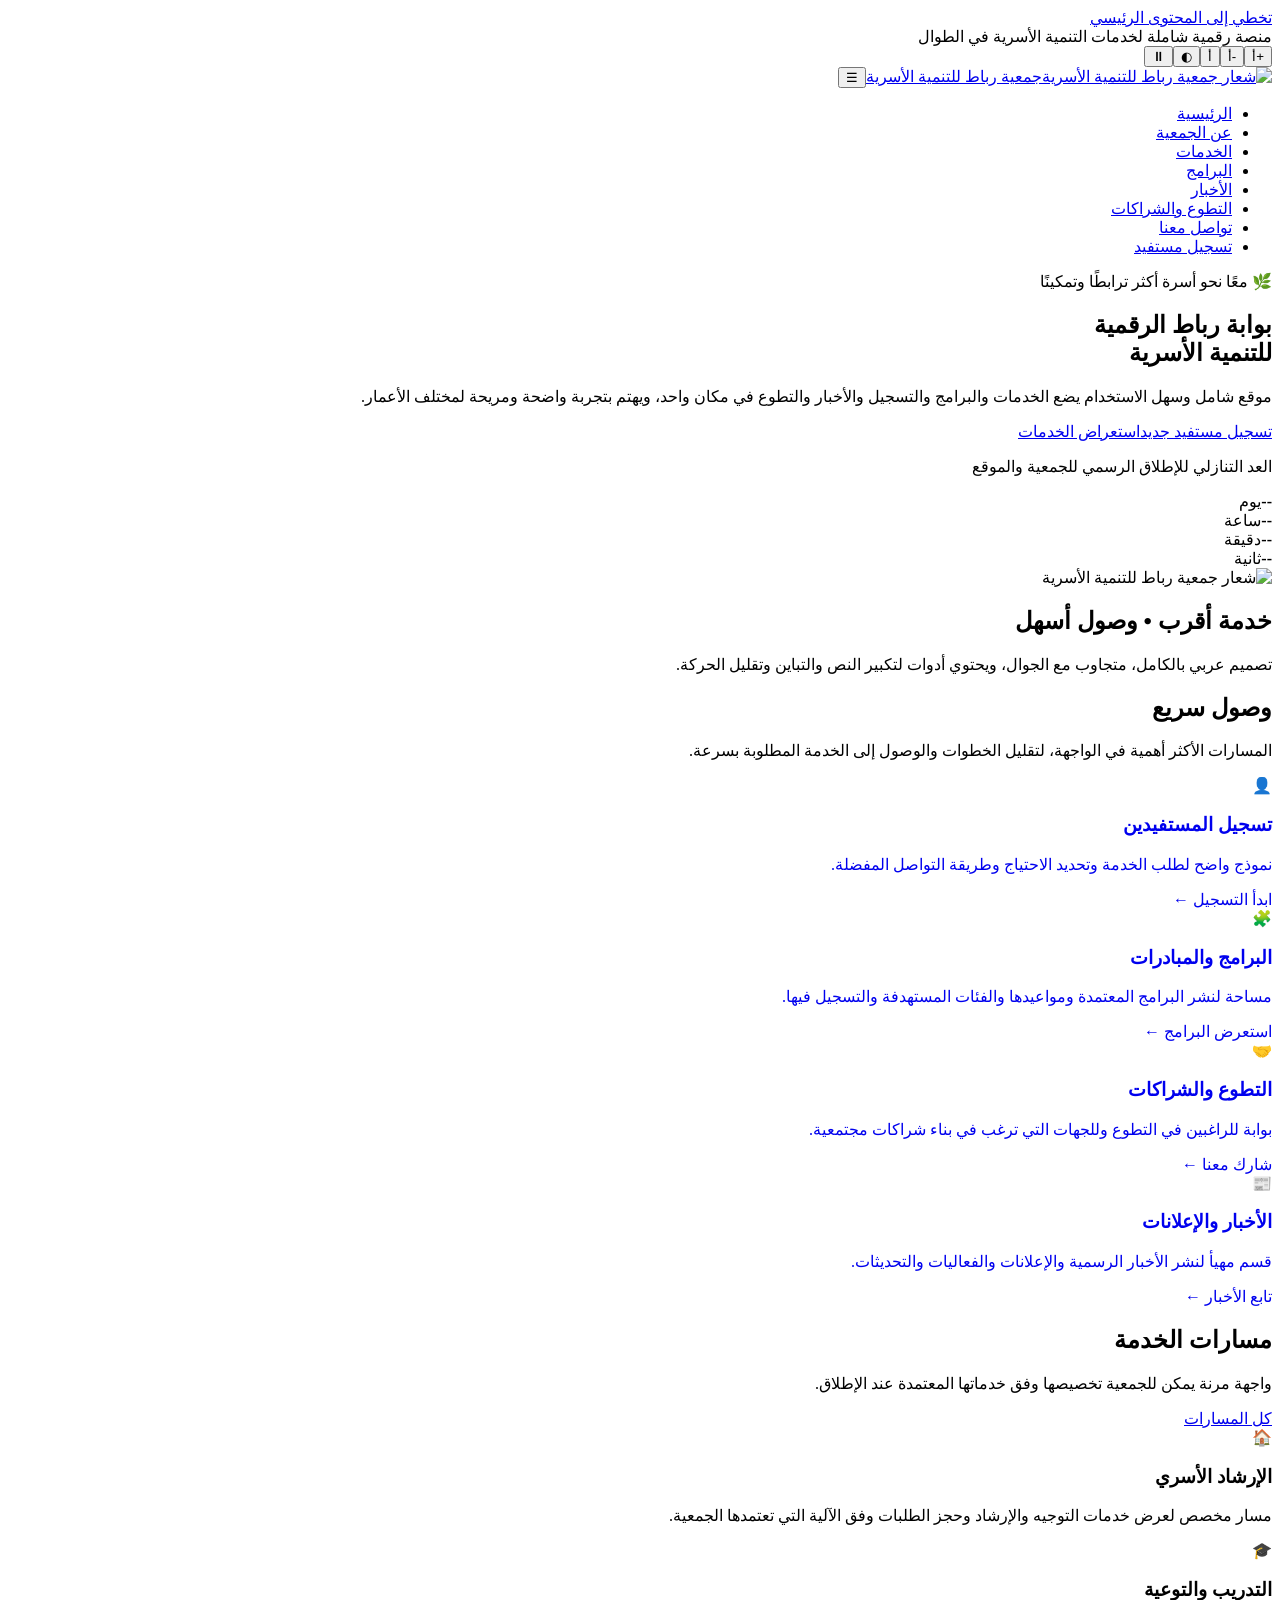
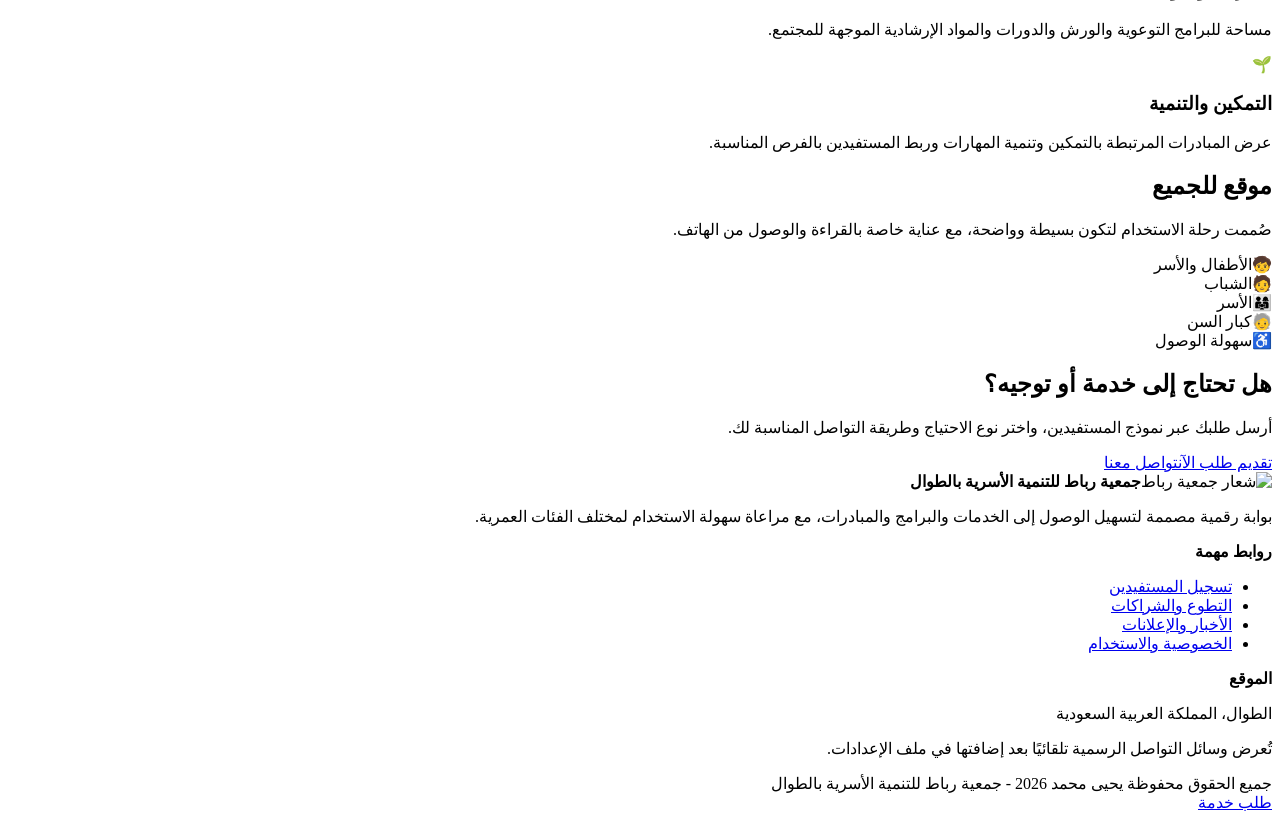
==== index.html @ f2a927fb "Add files via upload" ====
<!doctype html><html lang="ar" dir="rtl"><head><meta charset="utf-8"><meta name="viewport" content="width=device-width,initial-scale=1"><meta name="theme-color" content="#075b59"><meta name="description" content="الموقع الرسمي المقترح لجمعية رباط للتنمية الأسرية بالطوال: تسجيل المستفيدين، الخدمات، البرامج، الأخبار، التطوع والتواصل."><title>الرئيسية | جمعية رباط</title><link rel="icon" href="assets/images/icon-192.png"><link rel="manifest" href="manifest.webmanifest"><link rel="stylesheet" href="assets/css/style.css"></head><body><a class="skip-link" href="#main">تخطي إلى المحتوى الرئيسي</a>
<div class="topbar"><div class="container"><div class="topbar-note">منصة رقمية شاملة لخدمات التنمية الأسرية في الطوال</div><div class="access-tools" aria-label="أدوات تسهيل الوصول"><button id="fontUp" title="تكبير الخط">+أ</button><button id="fontDown" title="تصغير الخط">-أ</button><button id="fontReset" title="الحجم الافتراضي">أ</button><button id="contrastBtn" title="تباين عالٍ">◐</button><button id="motionBtn" title="تقليل الحركة">⏸</button></div></div></div>
<header class="site-header"><div class="container nav"><a class="brand" href="index.html"><img src="assets/images/logo-small.png" alt="شعار جمعية رباط للتنمية الأسرية"><span>جمعية رباط للتنمية الأسرية</span></a><button class="menu-btn" id="menuBtn" aria-label="فتح القائمة" aria-controls="navLinks" aria-expanded="false">☰</button><nav aria-label="التنقل الرئيسي"><ul class="nav-links" id="navLinks"><li><a href="index.html" class="active">الرئيسية</a></li><li><a href="about.html" class="">عن الجمعية</a></li><li><a href="services.html" class="">الخدمات</a></li><li><a href="programs.html" class="">البرامج</a></li><li><a href="news.html" class="">الأخبار</a></li><li><a href="volunteer.html" class="">التطوع والشراكات</a></li><li><a href="contact.html" class="">تواصل معنا</a></li><li><a class="nav-cta" href="beneficiaries.html">تسجيل مستفيد</a></li></ul></nav></div></header><main id="main"><section class="hero"><div class="container hero-grid"><div><span class="eyebrow">🌿 معًا نحو أسرة أكثر ترابطًا وتمكينًا</span><h1>بوابة <strong>رباط</strong> الرقمية<br>للتنمية الأسرية</h1><p>موقع شامل وسهل الاستخدام يضع الخدمات والبرامج والتسجيل والأخبار والتطوع في مكان واحد، ويهتم بتجربة واضحة ومريحة لمختلف الأعمار.</p><div class="actions"><a class="btn btn-primary" href="beneficiaries.html">تسجيل مستفيد جديد</a><a class="btn btn-secondary" href="services.html">استعراض الخدمات</a></div><div class="countdown-wrap"><p class="countdown-title">العد التنازلي للإطلاق الرسمي للجمعية والموقع</p><div class="countdown" id="countdown"><div class="unit"><b id="days">--</b><span>يوم</span></div><div class="unit"><b id="hours">--</b><span>ساعة</span></div><div class="unit"><b id="minutes">--</b><span>دقيقة</span></div><div class="unit"><b id="seconds">--</b><span>ثانية</span></div></div><div class="launch-date" id="launchDate"></div></div></div><div class="hero-card"><img src="assets/images/logo.png" alt="شعار جمعية رباط للتنمية الأسرية"><h2>خدمة أقرب • وصول أسهل</h2><p>تصميم عربي بالكامل، متجاوب مع الجوال، ويحتوي أدوات لتكبير النص والتباين وتقليل الحركة.</p></div></div></section>
<section class="section"><div class="container"><div class="section-head"><div><h2 class="section-title">وصول سريع</h2><p class="section-sub">المسارات الأكثر أهمية في الواجهة، لتقليل الخطوات والوصول إلى الخدمة المطلوبة بسرعة.</p></div></div><div class="grid-4"><a class="card quick-card" href="beneficiaries.html" style="text-decoration:none"><div class="icon">👤</div><h3>تسجيل المستفيدين</h3><p>نموذج واضح لطلب الخدمة وتحديد الاحتياج وطريقة التواصل المفضلة.</p><span class="card-link">ابدأ التسجيل ←</span></a><a class="card quick-card" href="programs.html" style="text-decoration:none"><div class="icon">🧩</div><h3>البرامج والمبادرات</h3><p>مساحة لنشر البرامج المعتمدة ومواعيدها والفئات المستهدفة والتسجيل فيها.</p><span class="card-link">استعرض البرامج ←</span></a><a class="card quick-card" href="volunteer.html" style="text-decoration:none"><div class="icon">🤝</div><h3>التطوع والشراكات</h3><p>بوابة للراغبين في التطوع وللجهات التي ترغب في بناء شراكات مجتمعية.</p><span class="card-link">شارك معنا ←</span></a><a class="card quick-card" href="news.html" style="text-decoration:none"><div class="icon">📰</div><h3>الأخبار والإعلانات</h3><p>قسم مهيأ لنشر الأخبار الرسمية والإعلانات والفعاليات والتحديثات.</p><span class="card-link">تابع الأخبار ←</span></a></div></div></section>
<section class="section alt"><div class="container"><div class="section-head"><div><h2 class="section-title">مسارات الخدمة</h2><p class="section-sub">واجهة مرنة يمكن للجمعية تخصيصها وفق خدماتها المعتمدة عند الإطلاق.</p></div><a class="btn btn-secondary" href="services.html">كل المسارات</a></div><div class="grid-3"><div class="card"><div class="icon">🏠</div><h3>الإرشاد الأسري</h3><p>مسار مخصص لعرض خدمات التوجيه والإرشاد وحجز الطلبات وفق الآلية التي تعتمدها الجمعية.</p></div><div class="card"><div class="icon">🎓</div><h3>التدريب والتوعية</h3><p>مساحة للبرامج التوعوية والورش والدورات والمواد الإرشادية الموجهة للمجتمع.</p></div><div class="card"><div class="icon">🌱</div><h3>التمكين والتنمية</h3><p>عرض المبادرات المرتبطة بالتمكين وتنمية المهارات وربط المستفيدين بالفرص المناسبة.</p></div></div></div></section>
<section class="section"><div class="container"><div class="section-head"><div><h2 class="section-title">موقع للجميع</h2><p class="section-sub">صُممت رحلة الاستخدام لتكون بسيطة وواضحة، مع عناية خاصة بالقراءة والوصول من الهاتف.</p></div></div><div class="audience"><div class="audience-item"><span>🧒</span>الأطفال والأسر</div><div class="audience-item"><span>🧑</span>الشباب</div><div class="audience-item"><span>👨‍👩‍👧</span>الأسر</div><div class="audience-item"><span>🧓</span>كبار السن</div><div class="audience-item"><span>♿</span>سهولة الوصول</div></div></div></section>
<section class="section alt"><div class="container"><div class="info-band"><div><h2>هل تحتاج إلى خدمة أو توجيه؟</h2><p>أرسل طلبك عبر نموذج المستفيدين، واختر نوع الاحتياج وطريقة التواصل المناسبة لك.</p></div><div class="actions"><a class="btn btn-gold" href="beneficiaries.html">تقديم طلب الآن</a><a class="btn btn-secondary" href="contact.html">تواصل معنا</a></div></div></div></section></main><footer class="site-footer"><div class="container footer-grid"><div><div class="footer-logo"><img src="assets/images/logo-small.png" alt="شعار جمعية رباط"><strong>جمعية رباط للتنمية الأسرية بالطوال</strong></div><p class="footer-text">بوابة رقمية مصممة لتسهيل الوصول إلى الخدمات والبرامج والمبادرات، مع مراعاة سهولة الاستخدام لمختلف الفئات العمرية.</p></div><div><strong>روابط مهمة</strong><ul class="footer-links"><li><a href="beneficiaries.html">تسجيل المستفيدين</a></li><li><a href="volunteer.html">التطوع والشراكات</a></li><li><a href="news.html">الأخبار والإعلانات</a></li><li><a href="privacy.html">الخصوصية والاستخدام</a></li></ul></div><div><strong>الموقع</strong><p class="footer-text location-value">الطوال، المملكة العربية السعودية</p><p class="footer-text">تُعرض وسائل التواصل الرسمية تلقائيًا بعد إضافتها في ملف الإعدادات.</p></div></div><div class="copyright"><div class="container">جميع الحقوق محفوظة يحيى محمد 2026 - جمعية رباط للتنمية الأسرية بالطوال</div></div></footer><a class="floating-help" href="beneficiaries.html">طلب خدمة</a><div class="toast" id="toast" role="status"></div><script src="assets/js/config.js"></script><script src="assets/js/main.js"></script></body></html>
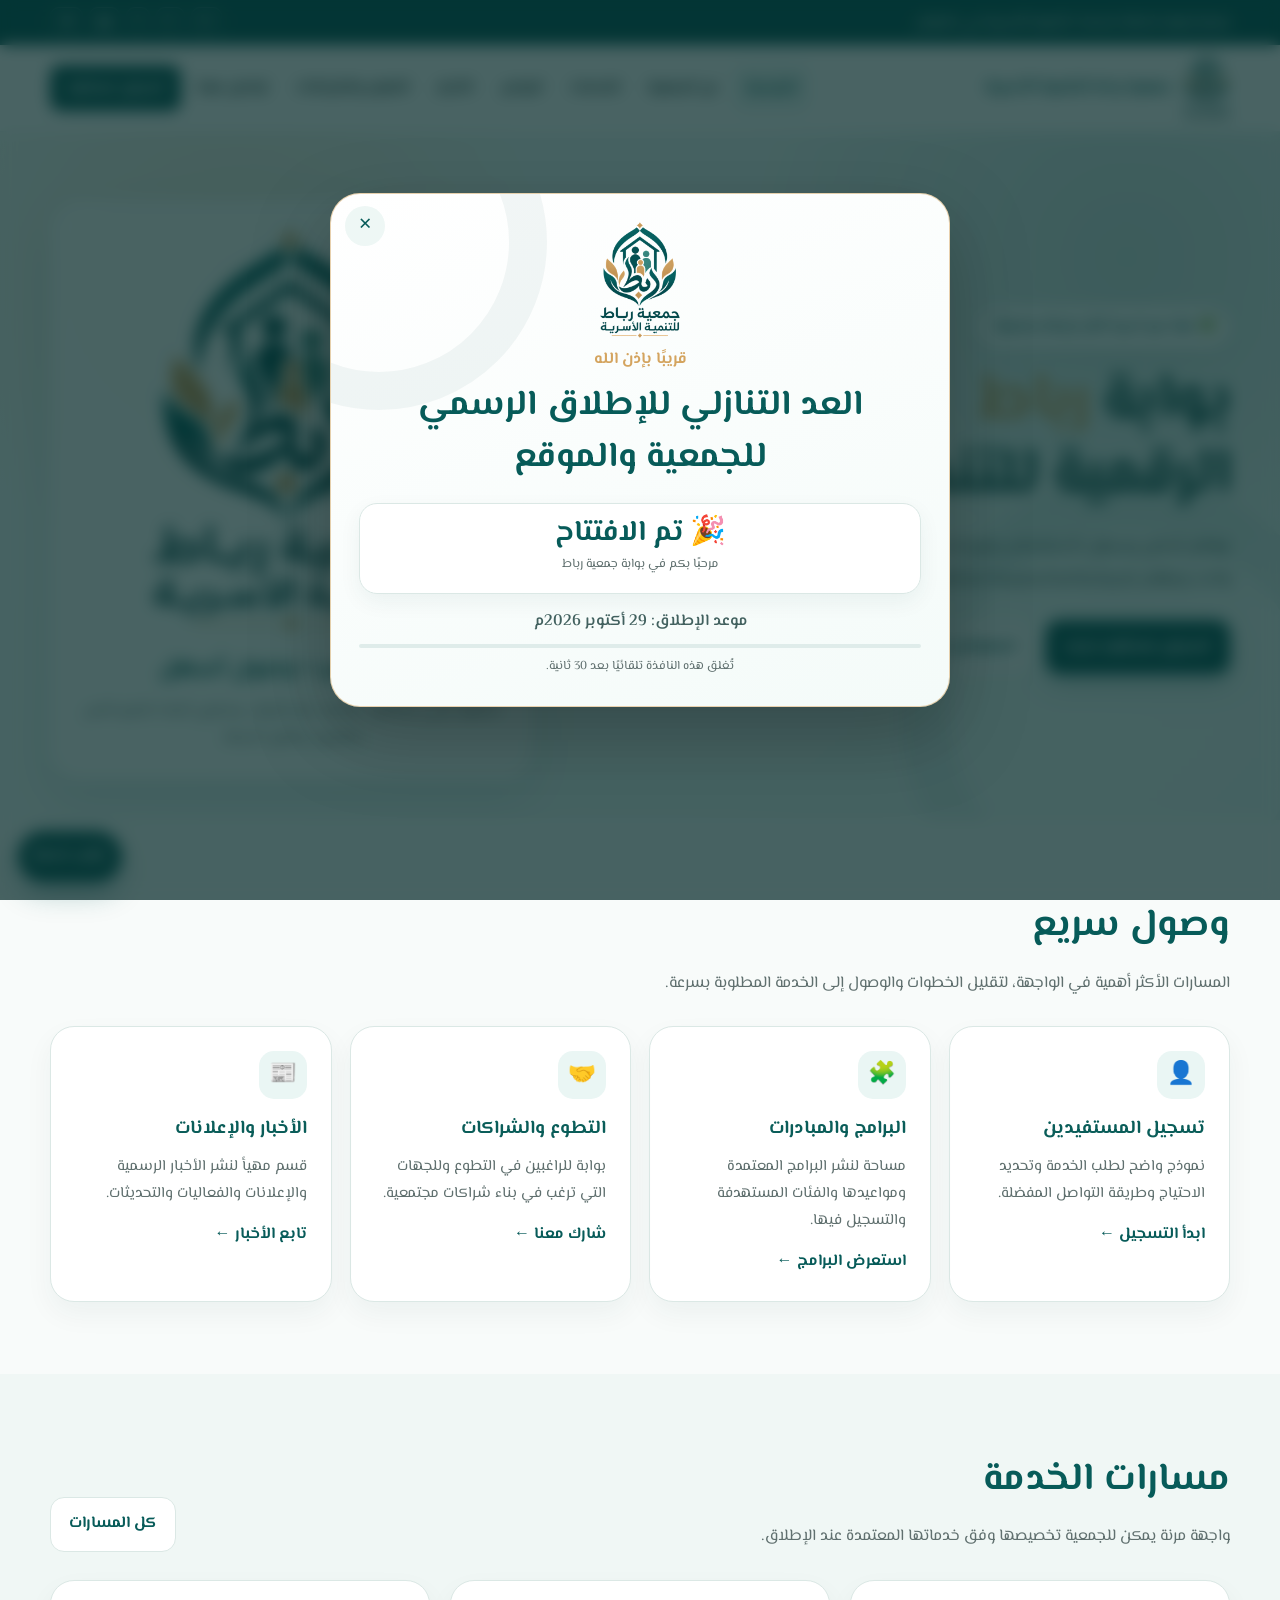
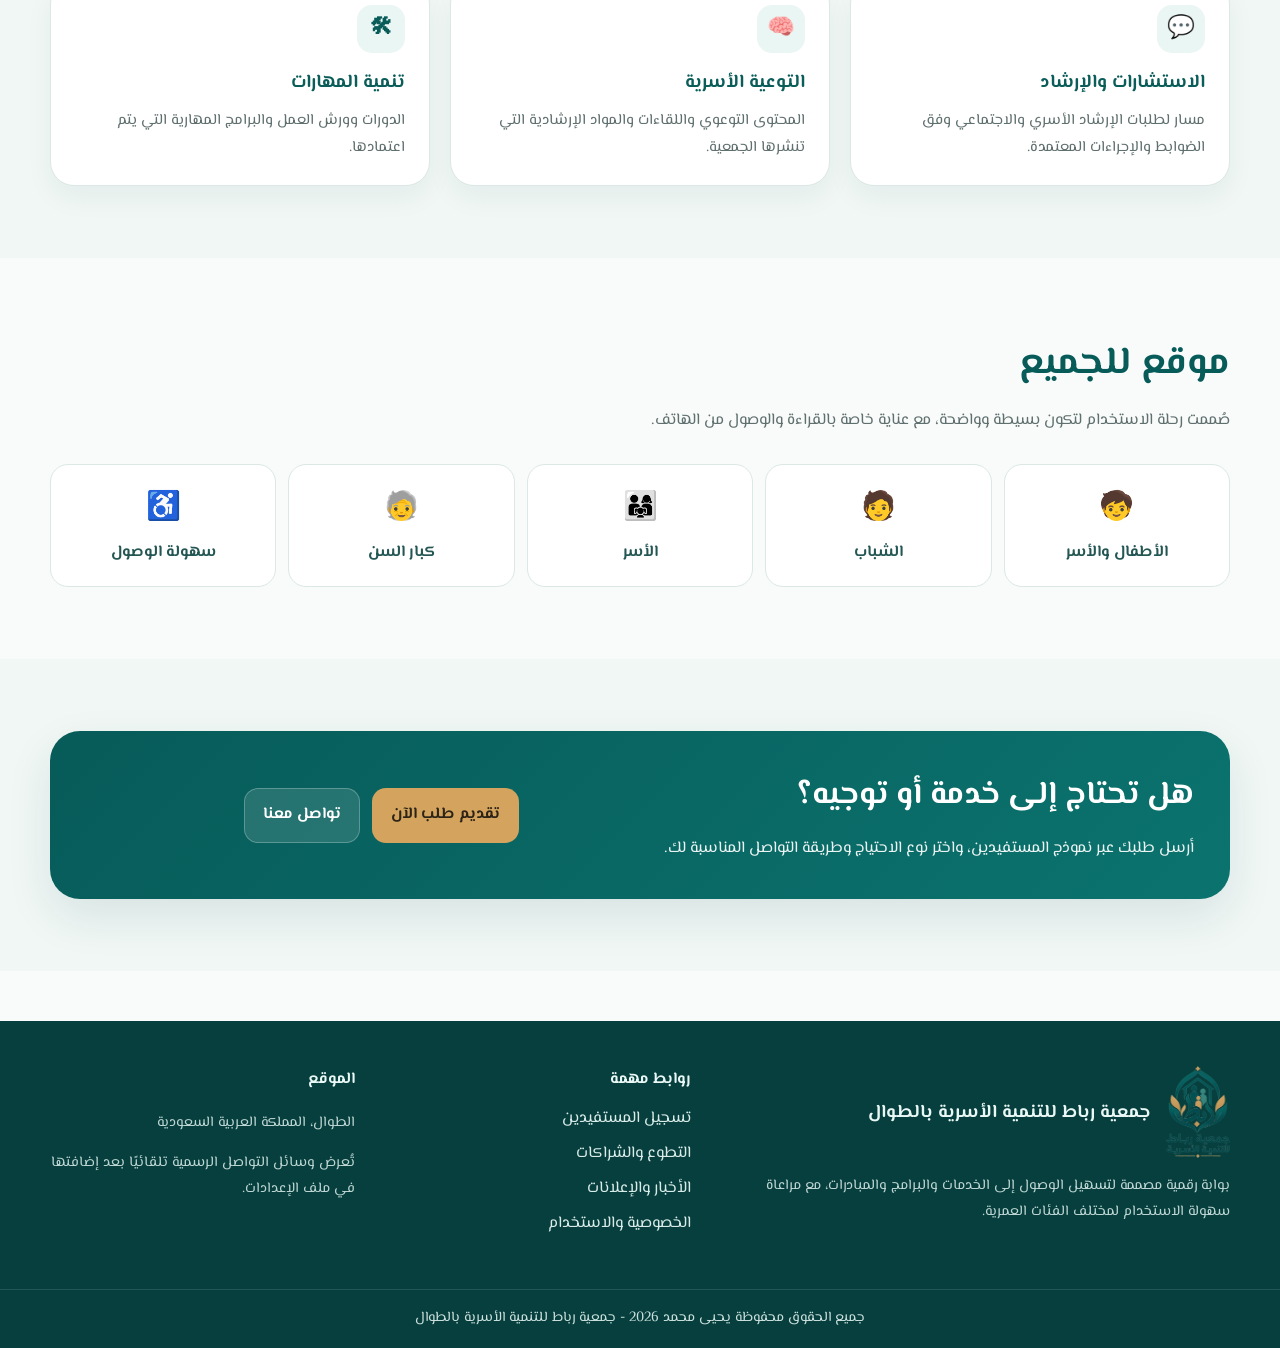
==== commit f7c11949: "update" ====
--- a/index.html
+++ b/index.html
@@ -1,7 +1,7 @@
 <!doctype html><html lang="ar" dir="rtl"><head><meta charset="utf-8"><meta name="viewport" content="width=device-width,initial-scale=1"><meta name="theme-color" content="#075b59"><meta name="description" content="الموقع الرسمي المقترح لجمعية رباط للتنمية الأسرية بالطوال: تسجيل المستفيدين، الخدمات، البرامج، الأخبار، التطوع والتواصل."><title>الرئيسية | جمعية رباط</title><link rel="icon" href="assets/images/icon-192.png"><link rel="manifest" href="manifest.webmanifest"><link rel="stylesheet" href="assets/css/style.css"></head><body><a class="skip-link" href="#main">تخطي إلى المحتوى الرئيسي</a>
 <div class="topbar"><div class="container"><div class="topbar-note">منصة رقمية شاملة لخدمات التنمية الأسرية في الطوال</div><div class="access-tools" aria-label="أدوات تسهيل الوصول"><button id="fontUp" title="تكبير الخط">+أ</button><button id="fontDown" title="تصغير الخط">-أ</button><button id="fontReset" title="الحجم الافتراضي">أ</button><button id="contrastBtn" title="تباين عالٍ">◐</button><button id="motionBtn" title="تقليل الحركة">⏸</button></div></div></div>
-<header class="site-header"><div class="container nav"><a class="brand" href="index.html"><img src="assets/images/logo-small.png" alt="شعار جمعية رباط للتنمية الأسرية"><span>جمعية رباط للتنمية الأسرية</span></a><button class="menu-btn" id="menuBtn" aria-label="فتح القائمة" aria-controls="navLinks" aria-expanded="false">☰</button><nav aria-label="التنقل الرئيسي"><ul class="nav-links" id="navLinks"><li><a href="index.html" class="active">الرئيسية</a></li><li><a href="about.html" class="">عن الجمعية</a></li><li><a href="services.html" class="">الخدمات</a></li><li><a href="programs.html" class="">البرامج</a></li><li><a href="news.html" class="">الأخبار</a></li><li><a href="volunteer.html" class="">التطوع والشراكات</a></li><li><a href="contact.html" class="">تواصل معنا</a></li><li><a class="nav-cta" href="beneficiaries.html">تسجيل مستفيد</a></li></ul></nav></div></header><main id="main"><section class="hero"><div class="container hero-grid"><div><span class="eyebrow">🌿 معًا نحو أسرة أكثر ترابطًا وتمكينًا</span><h1>بوابة <strong>رباط</strong> الرقمية<br>للتنمية الأسرية</h1><p>موقع شامل وسهل الاستخدام يضع الخدمات والبرامج والتسجيل والأخبار والتطوع في مكان واحد، ويهتم بتجربة واضحة ومريحة لمختلف الأعمار.</p><div class="actions"><a class="btn btn-primary" href="beneficiaries.html">تسجيل مستفيد جديد</a><a class="btn btn-secondary" href="services.html">استعراض الخدمات</a></div><div class="countdown-wrap"><p class="countdown-title">العد التنازلي للإطلاق الرسمي للجمعية والموقع</p><div class="countdown" id="countdown"><div class="unit"><b id="days">--</b><span>يوم</span></div><div class="unit"><b id="hours">--</b><span>ساعة</span></div><div class="unit"><b id="minutes">--</b><span>دقيقة</span></div><div class="unit"><b id="seconds">--</b><span>ثانية</span></div></div><div class="launch-date" id="launchDate"></div></div></div><div class="hero-card"><img src="assets/images/logo.png" alt="شعار جمعية رباط للتنمية الأسرية"><h2>خدمة أقرب • وصول أسهل</h2><p>تصميم عربي بالكامل، متجاوب مع الجوال، ويحتوي أدوات لتكبير النص والتباين وتقليل الحركة.</p></div></div></section>
+<header class="site-header"><div class="container nav"><a class="brand" href="index.html"><img src="assets/images/logo-small.png" alt="شعار جمعية رباط للتنمية الأسرية"><span>جمعية رباط للتنمية الأسرية</span></a><button class="menu-btn" id="menuBtn" aria-label="فتح القائمة" aria-controls="navLinks" aria-expanded="false">☰</button><nav aria-label="التنقل الرئيسي"><ul class="nav-links" id="navLinks"><li><a href="index.html" class="active">الرئيسية</a></li><li><a href="about.html" class="">عن الجمعية</a></li><li><a href="services.html" class="">الخدمات</a></li><li><a href="programs.html" class="">البرامج</a></li><li><a href="news.html" class="">الأخبار</a></li><li><a href="volunteer.html" class="">التطوع والشراكات</a></li><li><a href="contact.html" class="">تواصل معنا</a></li><li><a class="nav-cta" href="beneficiaries.html">تسجيل مستفيد</a></li></ul></nav></div></header><main id="main"><section class="hero"><div class="container hero-grid"><div><span class="eyebrow">🌿 معًا نحو أسرة أكثر ترابطًا وتمكينًا</span><h1>بوابة <strong>رباط</strong> الرقمية<br>للتنمية الأسرية</h1><p>موقع شامل وسهل الاستخدام يضع الخدمات والبرامج والتسجيل والأخبار والتطوع في مكان واحد، ويهتم بتجربة واضحة ومريحة لمختلف الأعمار.</p><div class="actions"><a class="btn btn-primary" href="beneficiaries.html">تسجيل مستفيد جديد</a><a class="btn btn-secondary" href="services.html">استعراض الخدمات</a></div></div><div class="hero-card"><img src="assets/images/logo.png" alt="شعار جمعية رباط للتنمية الأسرية"><h2>خدمة أقرب • وصول أسهل</h2><p>تصميم عربي بالكامل، متجاوب مع الجوال، ويحتوي أدوات لتكبير النص والتباين وتقليل الحركة.</p></div></div></section>
 <section class="section"><div class="container"><div class="section-head"><div><h2 class="section-title">وصول سريع</h2><p class="section-sub">المسارات الأكثر أهمية في الواجهة، لتقليل الخطوات والوصول إلى الخدمة المطلوبة بسرعة.</p></div></div><div class="grid-4"><a class="card quick-card" href="beneficiaries.html" style="text-decoration:none"><div class="icon">👤</div><h3>تسجيل المستفيدين</h3><p>نموذج واضح لطلب الخدمة وتحديد الاحتياج وطريقة التواصل المفضلة.</p><span class="card-link">ابدأ التسجيل ←</span></a><a class="card quick-card" href="programs.html" style="text-decoration:none"><div class="icon">🧩</div><h3>البرامج والمبادرات</h3><p>مساحة لنشر البرامج المعتمدة ومواعيدها والفئات المستهدفة والتسجيل فيها.</p><span class="card-link">استعرض البرامج ←</span></a><a class="card quick-card" href="volunteer.html" style="text-decoration:none"><div class="icon">🤝</div><h3>التطوع والشراكات</h3><p>بوابة للراغبين في التطوع وللجهات التي ترغب في بناء شراكات مجتمعية.</p><span class="card-link">شارك معنا ←</span></a><a class="card quick-card" href="news.html" style="text-decoration:none"><div class="icon">📰</div><h3>الأخبار والإعلانات</h3><p>قسم مهيأ لنشر الأخبار الرسمية والإعلانات والفعاليات والتحديثات.</p><span class="card-link">تابع الأخبار ←</span></a></div></div></section>
 <section class="section alt"><div class="container"><div class="section-head"><div><h2 class="section-title">مسارات الخدمة</h2><p class="section-sub">واجهة مرنة يمكن للجمعية تخصيصها وفق خدماتها المعتمدة عند الإطلاق.</p></div><a class="btn btn-secondary" href="services.html">كل المسارات</a></div><div class="grid-3"><div class="card"><div class="icon">🏠</div><h3>الإرشاد الأسري</h3><p>مسار مخصص لعرض خدمات التوجيه والإرشاد وحجز الطلبات وفق الآلية التي تعتمدها الجمعية.</p></div><div class="card"><div class="icon">🎓</div><h3>التدريب والتوعية</h3><p>مساحة للبرامج التوعوية والورش والدورات والمواد الإرشادية الموجهة للمجتمع.</p></div><div class="card"><div class="icon">🌱</div><h3>التمكين والتنمية</h3><p>عرض المبادرات المرتبطة بالتمكين وتنمية المهارات وربط المستفيدين بالفرص المناسبة.</p></div></div></div></section>
 <section class="section"><div class="container"><div class="section-head"><div><h2 class="section-title">موقع للجميع</h2><p class="section-sub">صُممت رحلة الاستخدام لتكون بسيطة وواضحة، مع عناية خاصة بالقراءة والوصول من الهاتف.</p></div></div><div class="audience"><div class="audience-item"><span>🧒</span>الأطفال والأسر</div><div class="audience-item"><span>🧑</span>الشباب</div><div class="audience-item"><span>👨‍👩‍👧</span>الأسر</div><div class="audience-item"><span>🧓</span>كبار السن</div><div class="audience-item"><span>♿</span>سهولة الوصول</div></div></div></section>
-<section class="section alt"><div class="container"><div class="info-band"><div><h2>هل تحتاج إلى خدمة أو توجيه؟</h2><p>أرسل طلبك عبر نموذج المستفيدين، واختر نوع الاحتياج وطريقة التواصل المناسبة لك.</p></div><div class="actions"><a class="btn btn-gold" href="beneficiaries.html">تقديم طلب الآن</a><a class="btn btn-secondary" href="contact.html">تواصل معنا</a></div></div></div></section></main><footer class="site-footer"><div class="container footer-grid"><div><div class="footer-logo"><img src="assets/images/logo-small.png" alt="شعار جمعية رباط"><strong>جمعية رباط للتنمية الأسرية بالطوال</strong></div><p class="footer-text">بوابة رقمية مصممة لتسهيل الوصول إلى الخدمات والبرامج والمبادرات، مع مراعاة سهولة الاستخدام لمختلف الفئات العمرية.</p></div><div><strong>روابط مهمة</strong><ul class="footer-links"><li><a href="beneficiaries.html">تسجيل المستفيدين</a></li><li><a href="volunteer.html">التطوع والشراكات</a></li><li><a href="news.html">الأخبار والإعلانات</a></li><li><a href="privacy.html">الخصوصية والاستخدام</a></li></ul></div><div><strong>الموقع</strong><p class="footer-text location-value">الطوال، المملكة العربية السعودية</p><p class="footer-text">تُعرض وسائل التواصل الرسمية تلقائيًا بعد إضافتها في ملف الإعدادات.</p></div></div><div class="copyright"><div class="container">جميع الحقوق محفوظة يحيى محمد 2026 - جمعية رباط للتنمية الأسرية بالطوال</div></div></footer><a class="floating-help" href="beneficiaries.html">طلب خدمة</a><div class="toast" id="toast" role="status"></div><script src="assets/js/config.js"></script><script src="assets/js/main.js"></script></body></html>+<section class="section alt"><div class="container"><div class="info-band"><div><h2>هل تحتاج إلى خدمة أو توجيه؟</h2><p>أرسل طلبك عبر نموذج المستفيدين، واختر نوع الاحتياج وطريقة التواصل المناسبة لك.</p></div><div class="actions"><a class="btn btn-gold" href="beneficiaries.html">تقديم طلب الآن</a><a class="btn btn-secondary" href="contact.html">تواصل معنا</a></div></div></div></section></main><footer class="site-footer"><div class="container footer-grid"><div><div class="footer-logo"><img src="assets/images/logo-small.png" alt="شعار جمعية رباط"><strong>جمعية رباط للتنمية الأسرية بالطوال</strong></div><p class="footer-text">بوابة رقمية مصممة لتسهيل الوصول إلى الخدمات والبرامج والمبادرات، مع مراعاة سهولة الاستخدام لمختلف الفئات العمرية.</p></div><div><strong>روابط مهمة</strong><ul class="footer-links"><li><a href="beneficiaries.html">تسجيل المستفيدين</a></li><li><a href="volunteer.html">التطوع والشراكات</a></li><li><a href="news.html">الأخبار والإعلانات</a></li><li><a href="privacy.html">الخصوصية والاستخدام</a></li></ul></div><div><strong>الموقع</strong><p class="footer-text location-value">الطوال، المملكة العربية السعودية</p><p class="footer-text">تُعرض وسائل التواصل الرسمية تلقائيًا بعد إضافتها في ملف الإعدادات.</p></div></div><div class="copyright"><div class="container">جميع الحقوق محفوظة يحيى محمد 2026 - جمعية رباط للتنمية الأسرية بالطوال</div></div></footer><a class="floating-help" href="beneficiaries.html">طلب خدمة</a><div class="toast" id="toast" role="status"></div><script src="assets/js/config.js"></script><script src="assets/js/site-data.js"></script><script src="assets/js/cms.js"></script><script src="assets/js/main.js"></script></body></html>
--- a/assets/css/style.css
+++ b/assets/css/style.css
@@ -0,0 +1,42 @@
+@import url("https://fonts.googleapis.com/css2?family=El+Messiri:wght@400;500;600;700&display=swap");
+:root{
+  --primary:#075b59;--primary-2:#0b7772;--secondary:#d4a45f;--mint:#eaf6f4;--ink:#16302f;
+  --muted:#60706f;--bg:#f8fbfa;--surface:#ffffff;--border:#dbe8e5;--danger:#a73a3a;
+  --shadow:0 18px 45px rgba(5,67,65,.10);--radius:24px;--font-scale:1;
+}
+*{box-sizing:border-box}html{scroll-behavior:smooth;font-size:calc(16px * var(--font-scale))}
+body{margin:0;font-family:"El Messiri","Traditional Arabic","Arabic Typesetting",Tahoma,Arial,sans-serif;background:var(--bg);color:var(--ink);line-height:1.8;text-align:right}
+a{color:inherit}.container{width:min(1180px,calc(100% - 32px));margin:auto}.skip-link{position:absolute;right:16px;top:-70px;background:#fff;color:#000;padding:10px 16px;border-radius:10px;z-index:9999}.skip-link:focus{top:12px}
+.topbar{background:var(--primary);color:white;font-size:.9rem}.topbar .container{display:flex;gap:18px;align-items:center;justify-content:space-between;padding:7px 0}.topbar-note{opacity:.95}.access-tools{display:flex;gap:6px;align-items:center}.access-tools button{border:1px solid rgba(255,255,255,.35);background:transparent;color:white;border-radius:9px;padding:4px 9px;cursor:pointer;font-weight:700}
+.site-header{position:sticky;top:0;z-index:50;background:rgba(255,255,255,.94);backdrop-filter:blur(14px);border-bottom:1px solid rgba(7,91,89,.08)}.nav{display:flex;align-items:center;justify-content:space-between;min-height:86px;gap:20px}.brand{display:flex;align-items:center;gap:12px;text-decoration:none;min-width:220px}.brand img{height:68px;width:auto}.brand span{font-weight:800;color:var(--primary);font-size:1.02rem}.nav-links{display:flex;align-items:center;gap:4px;list-style:none;margin:0;padding:0}.nav-links a{display:block;text-decoration:none;padding:10px 12px;border-radius:11px;font-size:.92rem;font-weight:700}.nav-links a:hover,.nav-links a.active{background:var(--mint);color:var(--primary)}.nav-cta{background:var(--primary)!important;color:white!important;padding:10px 16px!important}.menu-btn{display:none;border:0;background:var(--mint);color:var(--primary);font-size:1.5rem;border-radius:12px;width:44px;height:44px;cursor:pointer}
+.hero{position:relative;overflow:hidden;padding:68px 0 40px;background:radial-gradient(circle at 18% 20%,rgba(212,164,95,.18),transparent 27%),radial-gradient(circle at 88% 18%,rgba(7,91,89,.14),transparent 30%),linear-gradient(135deg,#f7fcfb,#eef8f6)}.hero:after{content:"";position:absolute;inset:auto -80px -120px auto;width:360px;height:360px;border:50px solid rgba(7,91,89,.055);border-radius:50%}.hero-grid{display:grid;grid-template-columns:1.15fr .85fr;align-items:center;gap:44px}.eyebrow{display:inline-flex;align-items:center;gap:8px;background:white;border:1px solid var(--border);border-radius:999px;padding:7px 13px;color:var(--primary);font-weight:700;font-size:.9rem;box-shadow:0 8px 24px rgba(5,67,65,.06)}.hero h1{font-size:clamp(2.25rem,5vw,4.4rem);line-height:1.15;margin:18px 0;color:#064d4b;letter-spacing:-1.5px}.hero h1 strong{color:var(--secondary)}.hero p{font-size:1.12rem;color:#3d5a58;max-width:710px;margin:0 0 24px}.actions{display:flex;flex-wrap:wrap;gap:12px}.btn{display:inline-flex;align-items:center;justify-content:center;gap:8px;border-radius:14px;padding:12px 18px;text-decoration:none;font-weight:800;border:1px solid transparent;cursor:pointer;font-family:inherit}.btn-primary{background:var(--primary);color:white;box-shadow:0 10px 25px rgba(7,91,89,.22)}.btn-secondary{background:white;color:var(--primary);border-color:var(--border)}.btn-gold{background:var(--secondary);color:#2d2417}.hero-card{background:rgba(255,255,255,.85);border:1px solid rgba(255,255,255,.9);box-shadow:var(--shadow);border-radius:32px;padding:28px;position:relative;z-index:2}.hero-card img{display:block;width:min(280px,72%);margin:0 auto 16px}.hero-card h2{margin:0 0 6px;text-align:center;color:var(--primary)}.hero-card p{text-align:center;font-size:.95rem;margin:0;color:var(--muted)}
+.countdown-wrap{margin-top:30px}.countdown{display:grid;grid-template-columns:repeat(4,1fr);gap:10px;direction:ltr}.countdown .unit{background:#fff;border:1px solid var(--border);border-radius:16px;padding:13px 8px;text-align:center;box-shadow:0 8px 18px rgba(7,91,89,.05)}.unit b{display:block;font-size:1.65rem;color:var(--primary);line-height:1.1}.unit span{font-size:.78rem;color:var(--muted)}.countdown-title{text-align:center;font-weight:800;color:#375b58;margin:0 0 10px}.launch-date{text-align:center;font-size:.85rem;color:var(--muted);margin-top:10px}
+.section{padding:72px 0}.section.alt{background:#f0f7f5}.section-head{display:flex;align-items:end;justify-content:space-between;gap:20px;margin-bottom:28px}.section-title{margin:0;color:var(--primary);font-size:clamp(1.7rem,3vw,2.45rem)}.section-sub{max-width:720px;color:var(--muted);margin:8px 0 0}.grid-3{display:grid;grid-template-columns:repeat(3,1fr);gap:20px}.grid-4{display:grid;grid-template-columns:repeat(4,1fr);gap:18px}.card{background:var(--surface);border:1px solid var(--border);border-radius:var(--radius);padding:24px;box-shadow:0 12px 28px rgba(5,67,65,.05)}.card h3{margin:13px 0 7px;color:#0a5d59}.card p{margin:0;color:var(--muted);font-size:.94rem}.icon{width:48px;height:48px;display:grid;place-items:center;border-radius:15px;background:var(--mint);color:var(--primary);font-size:1.4rem;font-weight:900}.card-link{display:inline-block;margin-top:14px;color:var(--primary);font-weight:800;text-decoration:none}.quick-card{transition:.2s transform,.2s box-shadow}.quick-card:hover{transform:translateY(-5px);box-shadow:var(--shadow)}
+.audience{display:grid;grid-template-columns:repeat(5,1fr);gap:12px}.audience-item{background:white;border:1px solid var(--border);border-radius:18px;text-align:center;padding:18px 12px;font-weight:800;color:#245754}.audience-item span{display:block;font-size:1.75rem;margin-bottom:6px}
+.info-band{background:linear-gradient(135deg,var(--primary),#0b736e);color:white;border-radius:30px;padding:36px;display:grid;grid-template-columns:1.2fr .8fr;gap:25px;align-items:center;box-shadow:var(--shadow)}.info-band h2{margin:0 0 10px;font-size:2rem}.info-band p{margin:0;opacity:.92}.info-band .actions{justify-content:flex-start}.info-band .btn-secondary{border-color:rgba(255,255,255,.25);background:rgba(255,255,255,.12);color:#fff}
+.page-hero{padding:50px 0;background:linear-gradient(135deg,#eef8f6,#fff8ee);border-bottom:1px solid var(--border)}.breadcrumb{font-size:.85rem;color:var(--muted);margin-bottom:8px}.page-hero h1{margin:0;color:var(--primary);font-size:clamp(2rem,4vw,3.4rem)}.page-hero p{max-width:800px;color:var(--muted);margin:10px 0 0}
+.steps{counter-reset:step;display:grid;gap:14px}.step{position:relative;background:#fff;border:1px solid var(--border);border-radius:18px;padding:18px 70px 18px 18px}.step:before{counter-increment:step;content:counter(step);position:absolute;right:18px;top:18px;width:38px;height:38px;border-radius:12px;display:grid;place-items:center;background:var(--primary);color:white;font-weight:900}.step h3{margin:0 0 4px;color:var(--primary)}.step p{margin:0;color:var(--muted)}
+.form-card{max-width:900px;margin:auto;background:white;border:1px solid var(--border);border-radius:28px;padding:30px;box-shadow:var(--shadow)}.form-grid{display:grid;grid-template-columns:repeat(2,1fr);gap:18px}.field{display:grid;gap:7px}.field.full{grid-column:1/-1}.field label{font-weight:800;color:#214d4b}.field input,.field select,.field textarea{width:100%;border:1px solid #c8d9d6;background:#fbfdfc;border-radius:13px;padding:12px 13px;font:inherit;color:var(--ink);outline:none}.field input:focus,.field select:focus,.field textarea:focus{border-color:var(--primary);box-shadow:0 0 0 3px rgba(7,91,89,.1)}.field textarea{min-height:120px;resize:vertical}.check{display:flex;gap:9px;align-items:flex-start;color:var(--muted);font-size:.9rem}.check input{margin-top:8px}.form-note{font-size:.85rem;background:#fff8ec;border:1px solid #f0d7af;color:#6b512d;border-radius:13px;padding:12px 14px;margin-bottom:20px}.form-status{margin-top:14px;border-radius:12px;padding:12px;display:none}.form-status.success{display:block;background:#e9f8ef;color:#166534}.form-status.error{display:block;background:#fff0f0;color:#8f2d2d}
+.news-grid{display:grid;grid-template-columns:repeat(3,1fr);gap:20px}.news-card{overflow:hidden;padding:0}.news-cover{height:170px;background:linear-gradient(135deg,rgba(7,91,89,.96),rgba(212,164,95,.85));position:relative}.news-cover:after{content:"رباط";position:absolute;inset:0;display:grid;place-items:center;font-size:3rem;font-weight:900;color:rgba(255,255,255,.16)}.news-body{padding:22px}.tag{display:inline-block;background:var(--mint);color:var(--primary);border-radius:999px;padding:4px 10px;font-size:.78rem;font-weight:800}.empty-state{text-align:center;background:white;border:1px dashed #b9d2ce;border-radius:24px;padding:38px;color:var(--muted)}.empty-state .big{font-size:3rem}.empty-state h3{color:var(--primary);margin:6px 0}
+.kpis{display:grid;grid-template-columns:repeat(3,1fr);gap:16px}.kpi{background:white;border:1px solid var(--border);border-radius:18px;padding:22px}.kpi b{display:block;color:var(--primary);font-size:1.3rem}.kpi span{color:var(--muted);font-size:.9rem}
+.faq details{background:white;border:1px solid var(--border);border-radius:15px;padding:15px 18px;margin-bottom:10px}.faq summary{cursor:pointer;font-weight:800;color:#155d59}.faq p{color:var(--muted);margin-bottom:0}
+.site-footer{background:#063f3d;color:#e9f7f5;margin-top:50px}.footer-grid{display:grid;grid-template-columns:1.25fr .75fr .75fr;gap:30px;padding:45px 0}.footer-logo{display:flex;gap:15px;align-items:center}.footer-logo img{height:92px}.footer-logo strong{font-size:1.15rem}.footer-text{color:#bcd5d2;max-width:580px;font-size:.9rem}.footer-links{list-style:none;padding:0;margin:10px 0 0}.footer-links li{margin:6px 0}.footer-links a{color:#d8ebe8;text-decoration:none}.copyright{border-top:1px solid rgba(255,255,255,.12);padding:16px 0;text-align:center;color:#cbe0dd;font-size:.88rem}
+.floating-help{position:fixed;left:18px;bottom:18px;z-index:30;background:var(--primary);color:white;border-radius:999px;padding:11px 15px;text-decoration:none;font-weight:800;box-shadow:0 12px 28px rgba(7,91,89,.28)}
+body.high-contrast{--bg:#000;--surface:#000;--ink:#fff;--muted:#ddd;--border:#777;--mint:#152d2c;--primary:#00e4d7;--secondary:#ffd166}.high-contrast .site-header,.high-contrast .hero-card,.high-contrast .card,.high-contrast .audience-item,.high-contrast .form-card,.high-contrast .kpi,.high-contrast .faq details{background:#000}.high-contrast .page-hero,.high-contrast .hero{background:#000}.high-contrast input,.high-contrast select,.high-contrast textarea{background:#111;color:white}
+body.reduce-motion *,body.reduce-motion *:before,body.reduce-motion *:after{animation:none!important;transition:none!important;scroll-behavior:auto!important}
+.toast{position:fixed;right:20px;bottom:20px;background:#103d3b;color:white;padding:12px 16px;border-radius:13px;z-index:100;box-shadow:var(--shadow);display:none}.toast.show{display:block}
+@media(max-width:980px){.nav-links{position:absolute;top:86px;right:16px;left:16px;background:white;border:1px solid var(--border);border-radius:18px;box-shadow:var(--shadow);padding:12px;display:none;flex-direction:column;align-items:stretch}.nav-links.open{display:flex}.menu-btn{display:block}.hero-grid,.info-band{grid-template-columns:1fr}.grid-4{grid-template-columns:repeat(2,1fr)}.grid-3,.news-grid{grid-template-columns:repeat(2,1fr)}.audience{grid-template-columns:repeat(3,1fr)}.footer-grid{grid-template-columns:1fr 1fr}.hero-card{max-width:620px;margin:auto}}
+@media(max-width:640px){.container{width:min(100% - 20px,1180px)}.topbar .container{align-items:flex-start}.topbar-note{font-size:.76rem}.hero{padding-top:42px}.hero h1{font-size:2.35rem}.grid-3,.grid-4,.news-grid,.kpis,.form-grid{grid-template-columns:1fr}.audience{grid-template-columns:repeat(2,1fr)}.footer-grid{grid-template-columns:1fr}.brand span{display:none}.brand{min-width:auto}.brand img{height:60px}.section{padding:54px 0}.section-head{display:block}.info-band{padding:25px}.countdown .unit{padding:10px 4px}.unit b{font-size:1.35rem}.unit span{font-size:.7rem}.form-card{padding:20px 15px}.floating-help{left:10px;bottom:10px;font-size:.85rem}}
+
+/* الهوية الطباعية والنافذة المنبثقة للإطلاق */
+button,input,select,textarea{font-family:inherit}
+.admin-meta{font-size:.82rem!important;color:var(--muted)!important;margin-top:10px!important}
+.launch-popup{position:fixed;inset:0;z-index:9999;background:rgba(3,40,39,.72);backdrop-filter:blur(8px);display:grid;place-items:center;padding:18px;opacity:0;transition:opacity .25s ease}
+.launch-popup.show{opacity:1}.launch-popup.closing{opacity:0}
+.launch-popup-card{width:min(620px,100%);background:linear-gradient(160deg,#fff,#f4fbf9);border:1px solid rgba(212,164,95,.5);border-radius:30px;padding:28px;box-shadow:0 28px 80px rgba(0,0,0,.25);position:relative;text-align:center;overflow:hidden}
+.launch-popup-card:before{content:"";position:absolute;width:260px;height:260px;border:38px solid rgba(7,91,89,.05);border-radius:50%;left:-120px;top:-120px;pointer-events:none}
+.launch-popup-card img{height:116px;width:auto;display:block;margin:0 auto 8px;position:relative}.launch-kicker{margin:0;color:var(--secondary);font-weight:700}.launch-popup-card h2{margin:5px auto 18px;color:var(--primary);font-size:clamp(1.45rem,4vw,2.2rem);max-width:510px;line-height:1.5;position:relative}
+.launch-close{position:absolute;left:14px;top:12px;width:40px;height:40px;border:0;border-radius:50%;background:#eef7f5;color:var(--primary);font-size:1.65rem;line-height:1;cursor:pointer;z-index:2}.launch-close:hover{background:#e1f0ed}
+.launch-countdown{display:grid;grid-template-columns:repeat(4,1fr);gap:10px;direction:ltr;position:relative}.launch-countdown .unit{background:white;border:1px solid var(--border);border-radius:18px;padding:14px 7px;box-shadow:0 8px 22px rgba(5,67,65,.06);text-align:center}.launch-countdown b{display:block;font-size:1.8rem;line-height:1.1;color:var(--primary)}.launch-countdown span{font-size:.78rem;color:var(--muted)}.launch-countdown .launch-open{grid-column:1/-1}
+.launch-date-popup{margin:14px 0 8px;color:#42615f;font-weight:600}.launch-auto{font-size:.76rem;color:var(--muted);margin:8px 0 0}.launch-progress{height:4px;border-radius:999px;background:#dfecea;overflow:hidden;direction:rtl}.launch-progress span{display:block;width:100%;height:100%;background:linear-gradient(90deg,var(--primary),var(--secondary));transform-origin:right;animation:launchShrink linear forwards}@keyframes launchShrink{to{transform:scaleX(0)}}
+@media(max-width:640px){.launch-popup-card{padding:22px 14px 20px;border-radius:24px}.launch-popup-card img{height:92px}.launch-countdown{gap:6px}.launch-countdown .unit{padding:12px 3px}.launch-countdown b{font-size:1.45rem}.launch-popup-card h2{font-size:1.35rem;padding:0 24px}}
